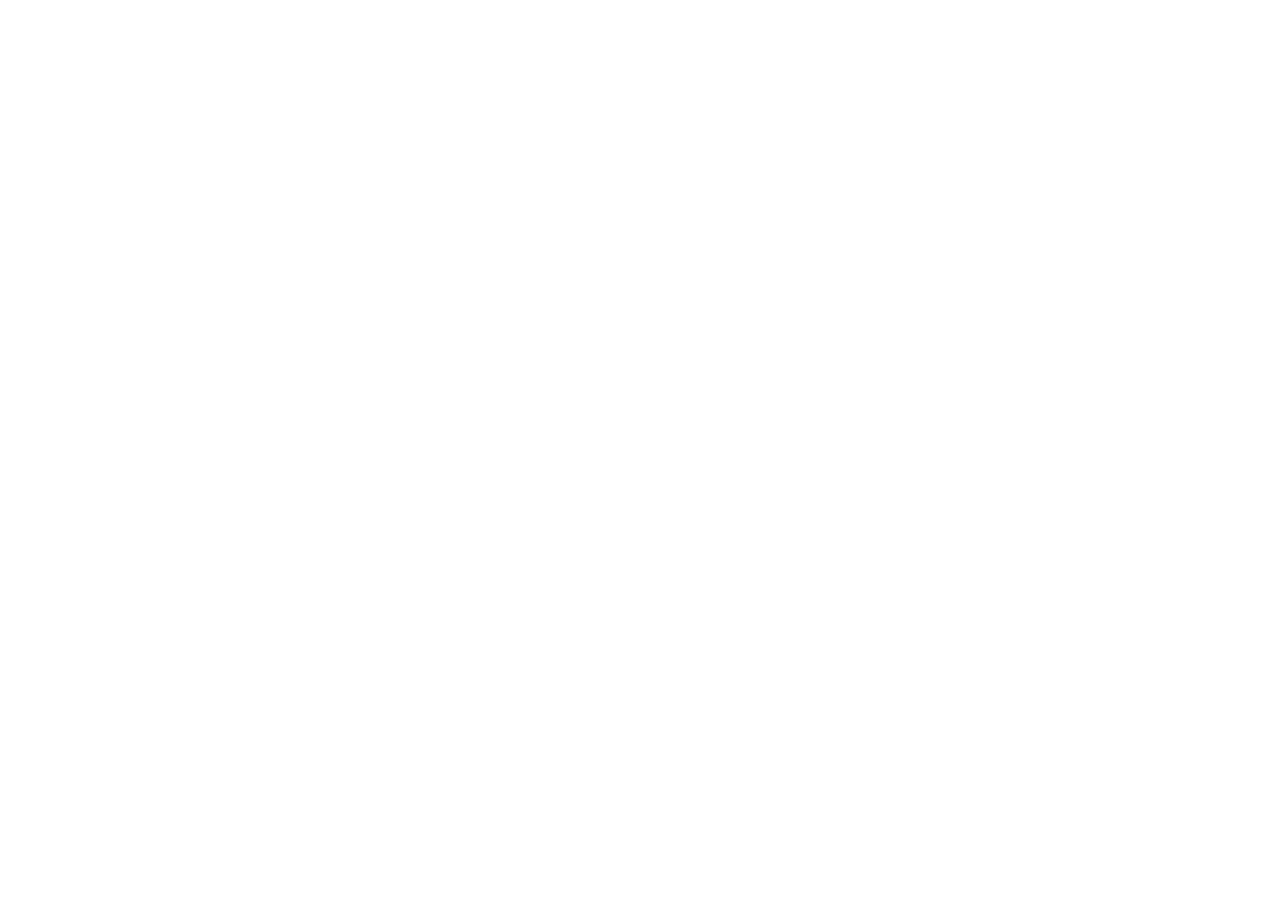
==== index.html @ 2cb04844 "Actualiza el index" ====
<!DOCTYPE html>
<html lang="es">
<head>
    <meta charset="UTF-8">
    <meta name="viewport" content="width=device-width, initial-scale=1.0">
    <title>Sistema de Registro de Juegos</title>
</head>
<body>
    
</body>
</html>
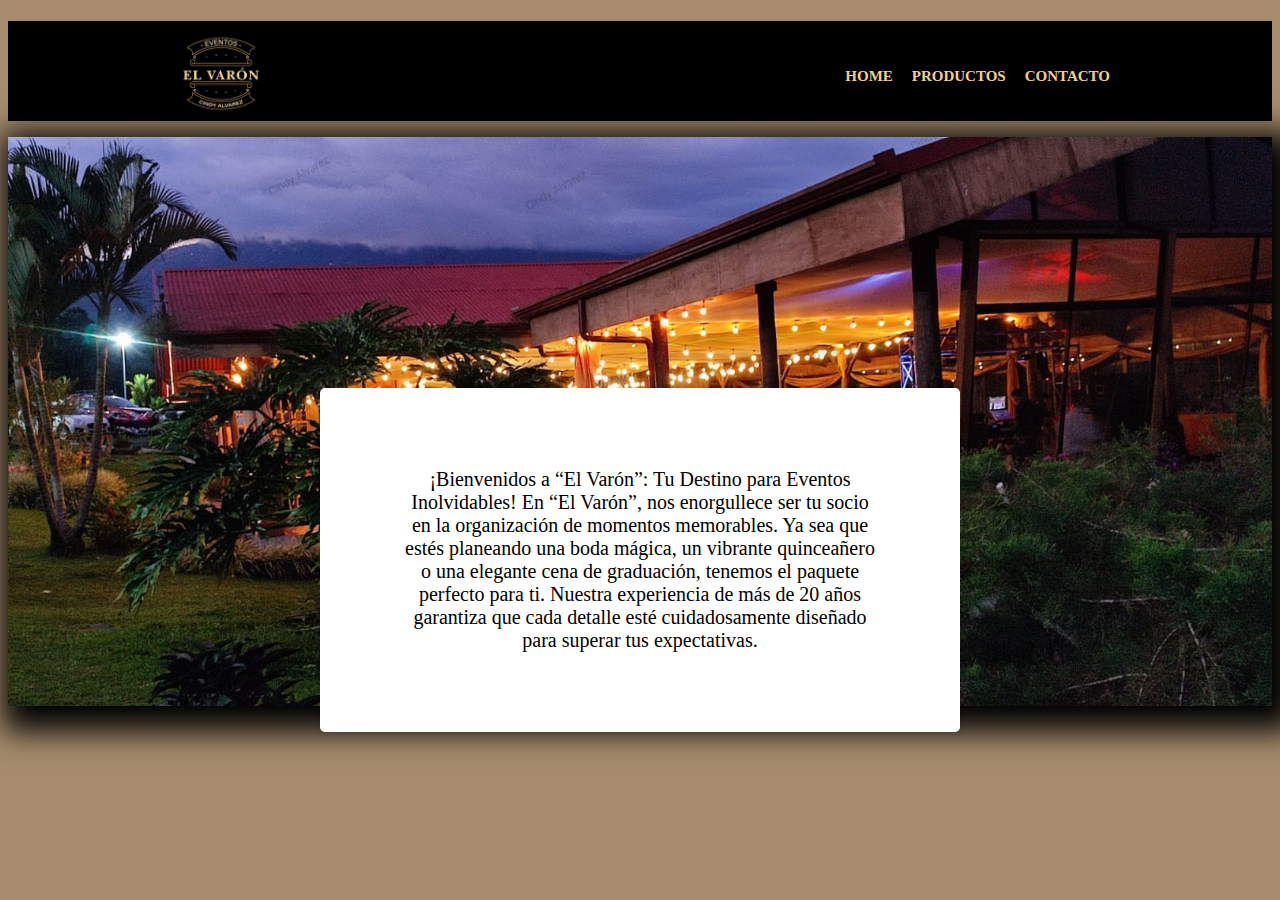
==== commit 12749566: "actualiza index.html y style.css. También agrega carpeta img" ====
--- a/index.html
+++ b/index.html
@@ -3,8 +3,34 @@
 <head>
     <meta charset="UTF-8">
     <meta name="viewport" content="width=device-width, initial-scale=1.0">
-    <title>Sistema de Registro de Juegos</title>
+    <title>Eventos el varón</title>
+    <link rel="stylesheet" href="reset.css">
+    <link rel="stylesheet" href="style.css">
 </head>
+<header>
+    <div class="caja">
+            <h1><img id="logo" src="img/logo.jpg"></h1>
+        <nav>
+            <ul>
+                <li><a href="index.html">Home</a></li>
+                <li><a href="productos.html">Productos</a></li>
+                <li><a href="contacto.html">Contacto</a></li>
+            </ul>
+        </nav>
+    </div>
+
+</header>
+<section class="banner-container">
+
+    <img class="banner" src="img/banner.jpeg"></h1>
+
+</section>
+
+<selection class="introduction-container">
+    <p class="introduction">¡Bienvenidos a “El Varón”: Tu Destino para Eventos Inolvidables!
+
+        En “El Varón”, nos enorgullece ser tu socio en la organización de momentos memorables. Ya sea que estés planeando una boda mágica, un vibrante quinceañero o una elegante cena de graduación, tenemos el paquete perfecto para ti. Nuestra experiencia de más de 20 años garantiza que cada detalle esté cuidadosamente diseñado para superar tus expectativas.</p>
+</selection>
 <body>
     
 </body>
--- a/style.css
+++ b/style.css
@@ -0,0 +1,66 @@
+header {
+    background-color: #000000;
+}
+.caja{
+    width: 940px;
+    height: 100px;
+    position: relative;
+    margin: 0 auto;
+}
+body{
+    background: #A68C6D;
+}
+#logo{
+    height: 100px;
+}
+nav{
+    position: absolute;
+    top:30px;
+    right: 0;
+}
+
+nav li{
+    display: inline;
+    margin: 0 0 0 15px;
+}
+
+nav a{
+    text-transform: uppercase;
+    color: #F2CF8D;
+    font-weight: bold;
+    font-size: 15px;
+    text-decoration: none;
+}
+
+.baner-container {
+    position: relative;
+    width: 100%;
+    max-width: 800px; 
+}
+
+.banner {
+    margin: 1em auto;
+    width: 100%;
+    height: auto;
+    transition: 400ms;
+    box-shadow: 10px 10px 30px 15px #000000;
+}
+
+.banner:hover {
+    opacity: 30%
+}
+
+.introduction {
+    position: absolute;
+    top: 60%;
+    left: 50%;
+    transform: translate(-50%, -50%);
+    background-color: white;
+    padding: 80px;
+    border-radius: 5px;
+    font-size: 20px;
+    text-align: center;
+    box-shadow: 0 2px 4px rgba(0, 0, 0, 0.1);
+}
+
+
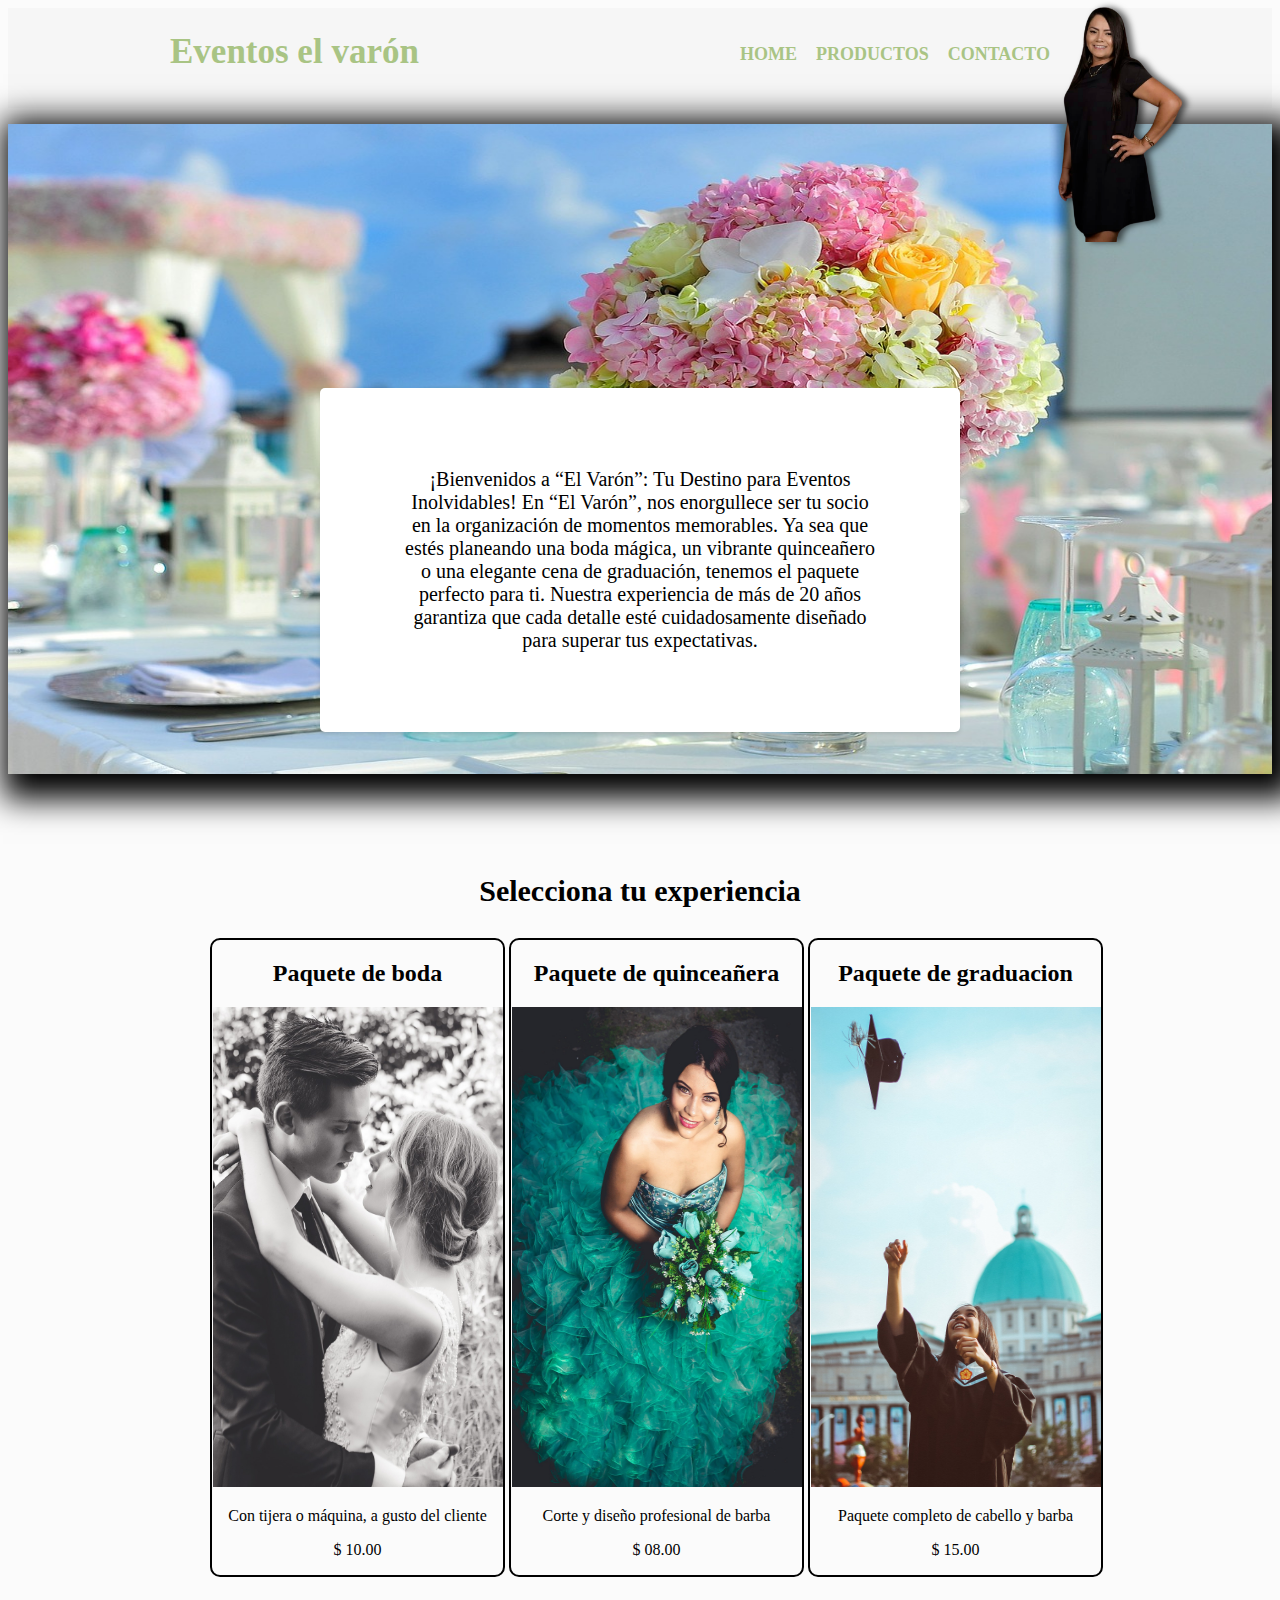
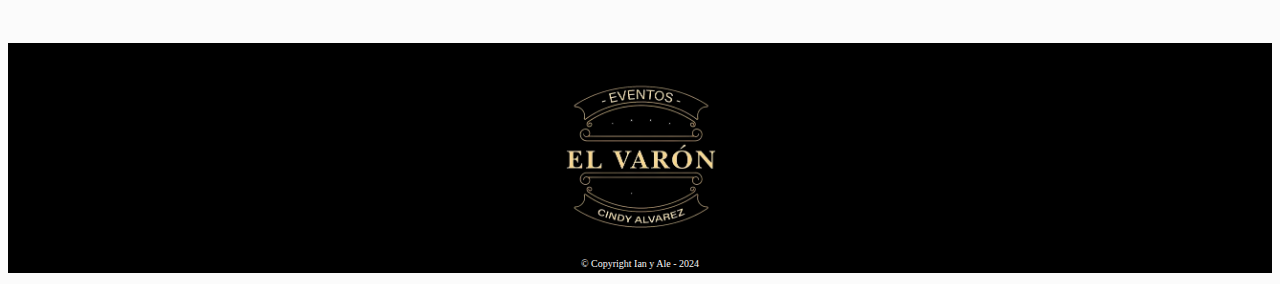
==== commit 24cff221: "actualiza pagina en general" ====
--- a/index.html
+++ b/index.html
@@ -9,29 +9,57 @@
 </head>
 <header>
     <div class="caja">
-            <h1><img id="logo" src="img/logo.jpg"></h1>
+            <h1 class="titulo-principal">Eventos el varón</h1>
         <nav>
             <ul>
                 <li><a href="index.html">Home</a></li>
                 <li><a href="productos.html">Productos</a></li>
                 <li><a href="contacto.html">Contacto</a></li>
-            </ul>
+            </ul><img id="perfil" src="img/perfil.png">
         </nav>
     </div>
 
 </header>
 <section class="banner-container">
 
-    <img class="banner" src="img/banner.jpeg"></h1>
+    <img class="banner" src="img/banner1.jpg"></h1>
 
 </section>
 
-<selection class="introduction-container">
+<section class="introduction-container">
     <p class="introduction">¡Bienvenidos a “El Varón”: Tu Destino para Eventos Inolvidables!
 
         En “El Varón”, nos enorgullece ser tu socio en la organización de momentos memorables. Ya sea que estés planeando una boda mágica, un vibrante quinceañero o una elegante cena de graduación, tenemos el paquete perfecto para ti. Nuestra experiencia de más de 20 años garantiza que cada detalle esté cuidadosamente diseñado para superar tus expectativas.</p>
-</selection>
+</section>
 <body>
-    
+    <section class="paquetes">
+        <h3 class="titulo-general"> Selecciona tu experiencia</h3>
+        <div>
+            <ul class="paquetes-lista">
+                <li>
+                    <h2>Paquete de boda</h2>
+                    <img class="imagenes-paquetes" src="img/boda.jpg">
+                    <p class="paquete-descripcion">Con tijera o máquina, a gusto del cliente</p>
+                    <p class="paquete-precio">$ 10.00</p>
+                </li>
+                <li>
+                    <h2>Paquete de quinceañera</h2>
+                    <img class="imagenes-paquetes" src="img/quinceanera.jpg">
+                    <p class="paquete-descripcion">Corte y diseño profesional de barba</p>
+                    <p class="paquete-precio">$ 08.00</p>
+                </li>
+                <li>
+                    <h2>Paquete de graduacion</h2>
+                    <img class="imagenes-paquetes" src="img/graduacion.jpg">
+                    <p class="paquete-descripcion">Paquete completo de cabello y barba</p>
+                    <p class="paquete-precio">$ 15.00</p>
+                </li>
+            </ul>
+        </div>
+    </section>
+    <footer>
+        <img class="logo" src="img/logo2.png">
+        <p class="copyright">&copy Copyright Ian y Ale - 2024</p>
+    </footer>
 </body>
 </html>--- a/style.css
+++ b/style.css
@@ -1,5 +1,5 @@
 header {
-    background-color: #000000;
+    background-color: #f6f6f6;
 }
 .caja{
     width: 940px;
@@ -8,28 +8,41 @@
     margin: 0 auto;
 }
 body{
-    background: #A68C6D;
+    background: #fbfbfb;
 }
-#logo{
-    height: 100px;
+.titulo-principal{
+    color: #a9c484;
+    position:absolute;
+    top: 1px;
+    font-weight: bold;
+    font-size: 35px;
+    text-decoration: none;
 }
 nav{
     position: absolute;
-    top:30px;
-    right: 0;
+    top: 20px;
+    right: 60px;
 }
 
 nav li{
-    display: inline;
+    display: inline-block;
     margin: 0 0 0 15px;
 }
 
 nav a{
     text-transform: uppercase;
-    color: #F2CF8D;
+    color: #a9c484;
     font-weight: bold;
-    font-size: 15px;
+    font-size: 18px;
     text-decoration: none;
+}
+
+#perfil{
+    position: relative;
+    width: 155px;
+    left: 355px;
+    bottom: 90px;
+    filter: drop-shadow(5px 0px 3px rgba(0, 0, 0, 0.6));
 }
 
 .baner-container {
@@ -41,13 +54,8 @@
 .banner {
     margin: 1em auto;
     width: 100%;
-    height: auto;
-    transition: 400ms;
+    height: 650px;
     box-shadow: 10px 10px 30px 15px #000000;
-}
-
-.banner:hover {
-    opacity: 30%
 }
 
 .introduction {
@@ -63,4 +71,84 @@
     box-shadow: 0 2px 4px rgba(0, 0, 0, 0.1);
 }
 
+.titulo-general{
+    color: #000000;
+    font-weight: bold;
+    font-size: 30px;
+    text-decoration: none;
+    text-align: center;
+}
 
+.paquetes{
+    width: 940px;
+    margin: 0 auto;
+    padding: 50px;
+}
+
+
+.paquetes-lista li{
+    display: inline-block;
+    width: 295px;
+    text-align: center;
+    box-sizing: border-box;
+    border: 2px solid #000000;
+    border-radius: 10px;
+
+   
+}
+
+.imagenes-paquetes{
+    width: 290px;
+    height: 480px;
+}
+
+/*
+
+.paquetes-lista li:hover{
+    border-color:#c78c19;
+}
+
+.paquetes-lista li:active{
+    border-color:#088c19;
+}
+
+.paquetes-lista h2{
+    font-size: 30px;
+    font-weight: bold;
+}
+
+.paquetes-lista li:hover h2{
+    font-size: 33px;
+}
+
+.paquete-descripcion{
+    font-size: 18px;
+}
+
+.paquete-precio{
+    font-size: 20px;
+    font-weight: bold;
+    margin-top:10px;
+}
+*/
+
+footer{
+    text-align: center;
+    height: 150px;
+    background-color: #000000;
+    padding:40px;
+}
+
+.logo{
+    position: relative;
+    margin: 0 auto;
+    bottom: 30px;
+    width: 200px;
+}
+
+footer p{
+    position: relative;
+    bottom: 36px;
+    color: #f6f6f6;
+    font-size: 10px;
+}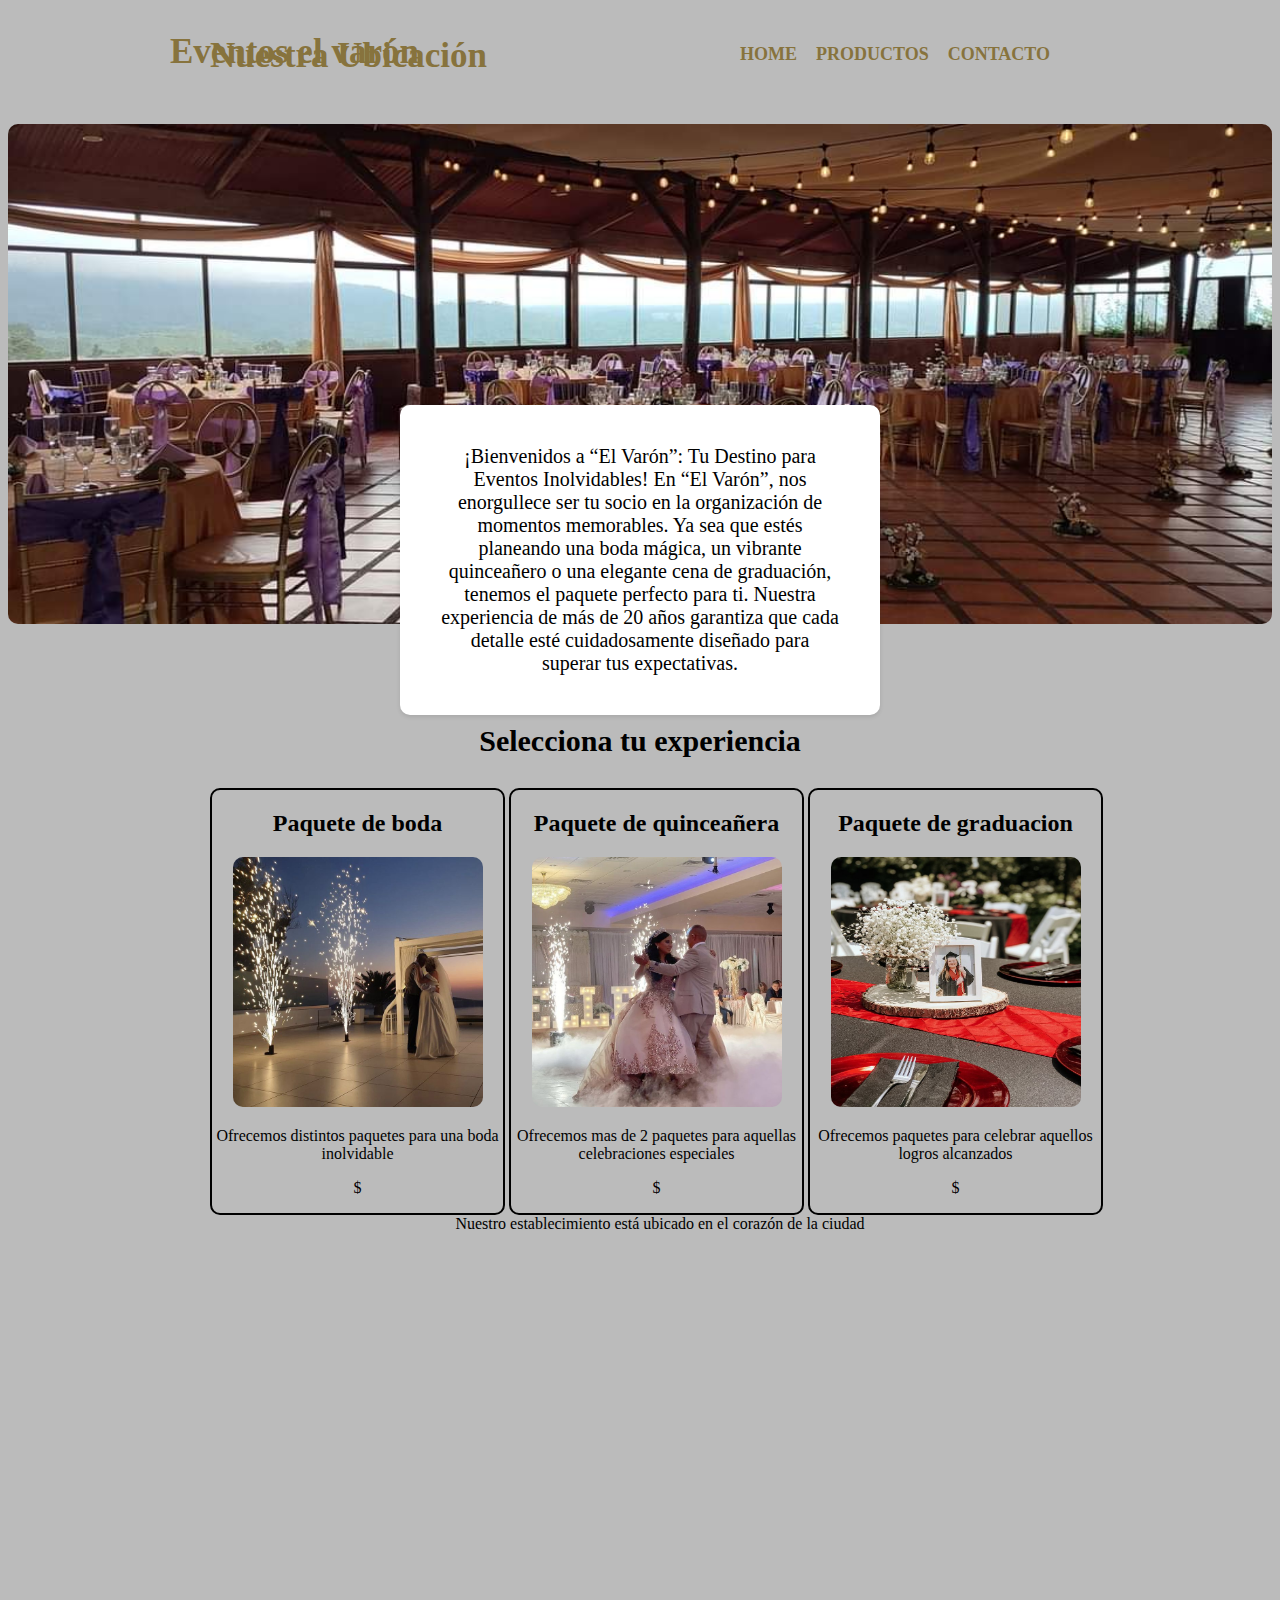
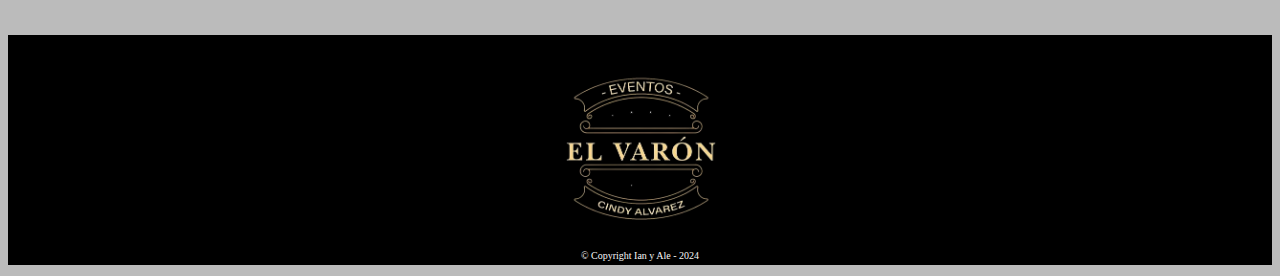
==== commit 4eff2c6b: "actualizado-ale" ====
--- a/index.html
+++ b/index.html
@@ -15,14 +15,14 @@
                 <li><a href="index.html">Home</a></li>
                 <li><a href="productos.html">Productos</a></li>
                 <li><a href="contacto.html">Contacto</a></li>
-            </ul><img id="perfil" src="img/perfil.png">
+            </ul>
         </nav>
     </div>
 
 </header>
 <section class="banner-container">
 
-    <img class="banner" src="img/banner1.jpg"></h1>
+    <img class="banner" src="img/intro.jpg"></h1>
 
 </section>
 
@@ -38,22 +38,32 @@
             <ul class="paquetes-lista">
                 <li>
                     <h2>Paquete de boda</h2>
-                    <img class="imagenes-paquetes" src="img/boda.jpg">
-                    <p class="paquete-descripcion">Con tijera o máquina, a gusto del cliente</p>
-                    <p class="paquete-precio">$ 10.00</p>
+                    <img class="imagenes-paquetes" src="img/wedding.jpg">
+                    <p class="paquete-descripcion">Ofrecemos distintos paquetes para una boda inolvidable</p>
+                    <p class="paquete-precio">$ </p>
                 </li>
                 <li>
                     <h2>Paquete de quinceañera</h2>
-                    <img class="imagenes-paquetes" src="img/quinceanera.jpg">
-                    <p class="paquete-descripcion">Corte y diseño profesional de barba</p>
-                    <p class="paquete-precio">$ 08.00</p>
+                    <img class="imagenes-paquetes" src="img/15.jpg">
+                    <p class="paquete-descripcion">Ofrecemos mas de 2 paquetes para aquellas celebraciones especiales</p>
+                    <p class="paquete-precio">$ </p>
                 </li>
                 <li>
                     <h2>Paquete de graduacion</h2>
-                    <img class="imagenes-paquetes" src="img/graduacion.jpg">
-                    <p class="paquete-descripcion">Paquete completo de cabello y barba</p>
-                    <p class="paquete-precio">$ 15.00</p>
+                    <img class="imagenes-paquetes" src="img/Gra.jpg">
+                    <p class="paquete-descripcion">Ofrecemos paquetes para celebrar aquellos logros alcanzados</p>
+                    <p class="paquete-precio">$ </p>
                 </li>
+
+                <section class="mapa">
+                    <h3 class="titulo-principal">Nuestra Ubicación</h3>
+                    <p>Nuestro establecimiento está ubicado en el corazón de la ciudad</p>
+    
+                    <div class="mapa-contenido">
+                        <iframe src="https://www.google.com/maps/embed?pb=!1m18!1m12!1m3!1d3930.254420281653!2d-83.6977254259613!3d9.912755990188202!2m3!1f0!2f0!3f0!3m2!1i1024!2i768!4f13.1!3m3!1m2!1s0x8fa0d6bef6c7cad1%3A0x845801ca8407efa1!2sComplejo%20Deportivo%20El%20Var%C3%B3n!5e0!3m2!1ses-419!2scr!4v1710301576124!5m2!1ses-419!2scr" width="100%" height="300" style="border:0;" allowfullscreen="" loading="lazy" referrerpolicy="no-referrer-when-downgrade"></iframe>
+                    </div>
+                </section>
+
             </ul>
         </div>
     </section>
--- a/style.css
+++ b/style.css
@@ -1,5 +1,5 @@
 header {
-    background-color: #f6f6f6;
+    background-color: #BBBBBB;
 }
 .caja{
     width: 940px;
@@ -7,11 +7,17 @@
     position: relative;
     margin: 0 auto;
 }
+
+nav a:hover{
+    
+    text-decoration: underline #87733D; 
+}
+
 body{
-    background: #fbfbfb;
+    background: #BBBBBB;
 }
 .titulo-principal{
-    color: #a9c484;
+    color: #87733D;
     position:absolute;
     top: 1px;
     font-weight: bold;
@@ -31,7 +37,7 @@
 
 nav a{
     text-transform: uppercase;
-    color: #a9c484;
+    color: #87733D;
     font-weight: bold;
     font-size: 18px;
     text-decoration: none;
@@ -48,14 +54,14 @@
 .baner-container {
     position: relative;
     width: 100%;
-    max-width: 800px; 
+    max-width: 500px; 
 }
 
 .banner {
     margin: 1em auto;
     width: 100%;
-    height: 650px;
-    box-shadow: 10px 10px 30px 15px #000000;
+    height: 500px;
+    border-radius: 10px;
 }
 
 .introduction {
@@ -64,11 +70,12 @@
     left: 50%;
     transform: translate(-50%, -50%);
     background-color: white;
-    padding: 80px;
-    border-radius: 5px;
+    padding: 40px;
+    border-radius: 10px;
     font-size: 20px;
     text-align: center;
     box-shadow: 0 2px 4px rgba(0, 0, 0, 0.1);
+    width: 400px; 
 }
 
 .titulo-general{
@@ -93,13 +100,23 @@
     box-sizing: border-box;
     border: 2px solid #000000;
     border-radius: 10px;
-
-   
 }
 
 .imagenes-paquetes{
-    width: 290px;
-    height: 480px;
+    width: 250px;
+    height: 250px;
+    border-radius: 10px;
+}
+
+
+.mapa p {
+    margin: 0 0 2em;
+    text-align: center;
+}
+
+.mapa-contenido {
+    width: 940px;
+    margin: 0 auto;
 }
 
 /*
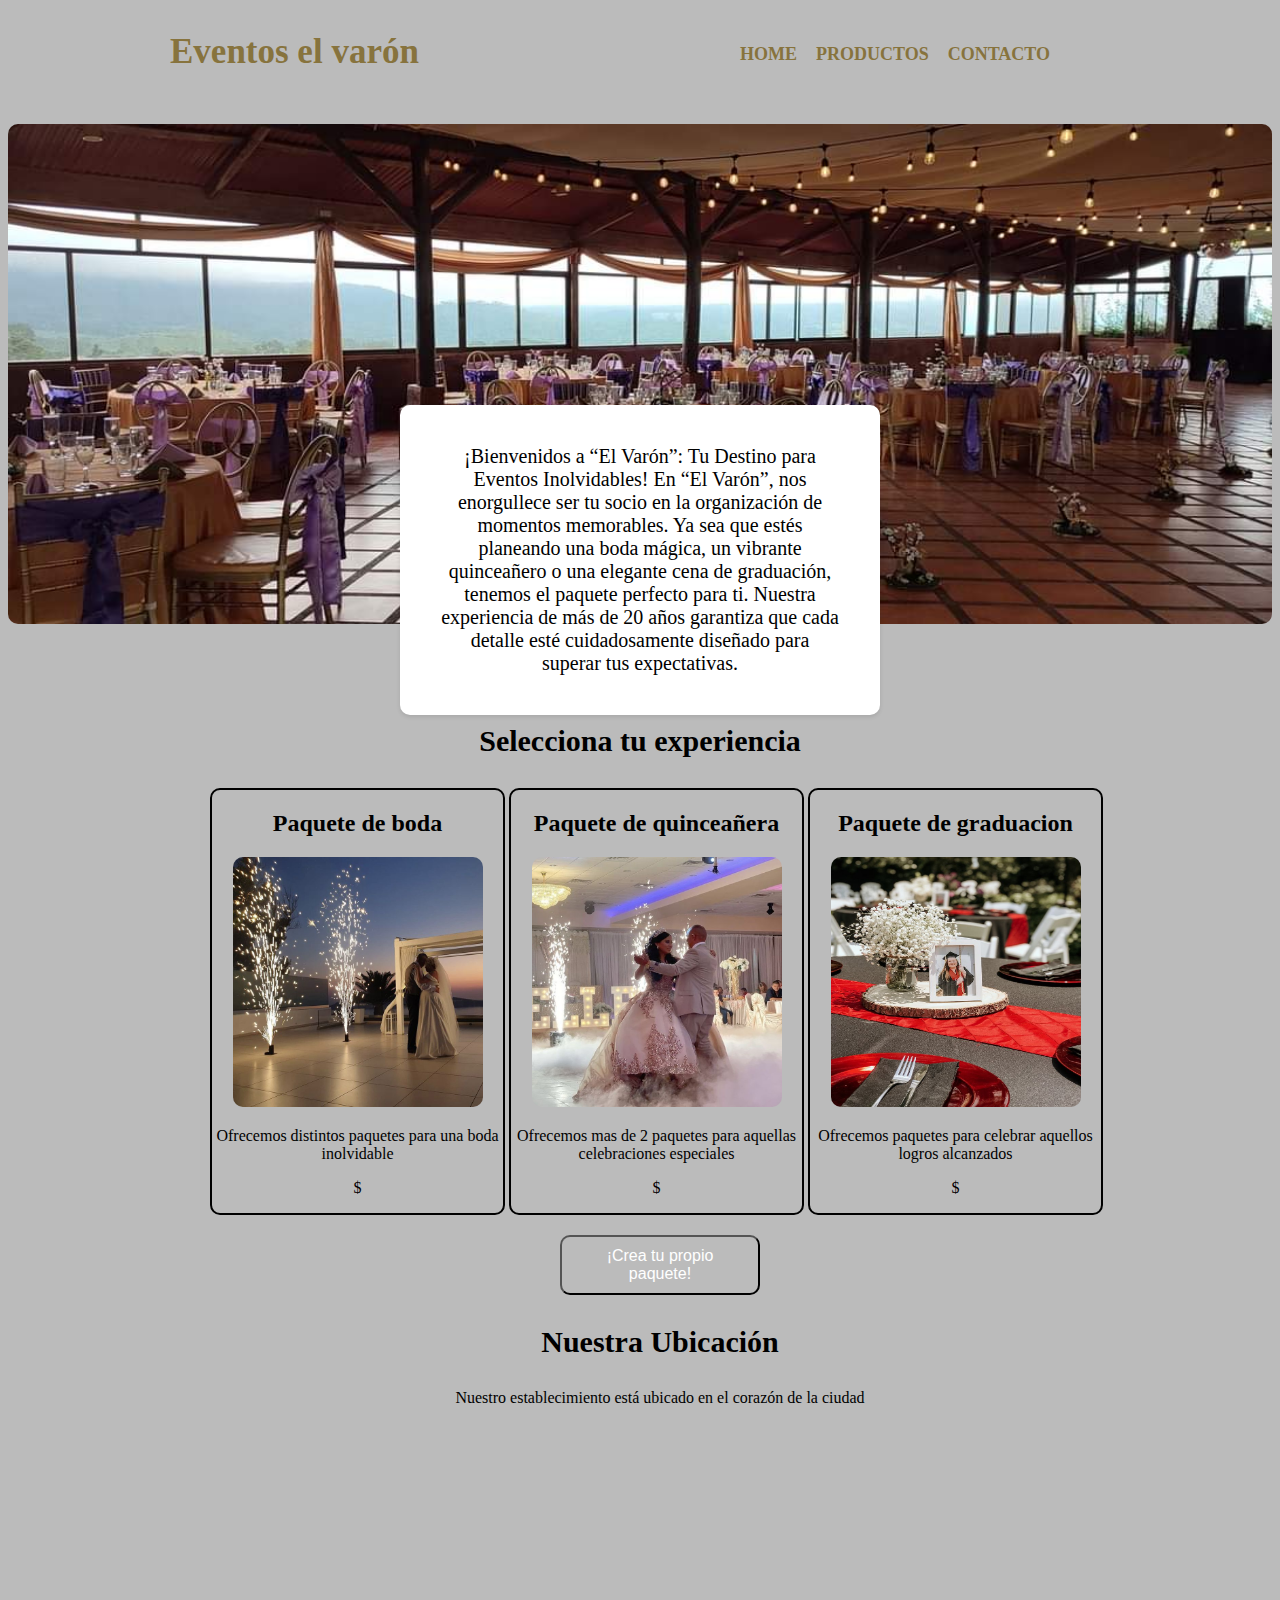
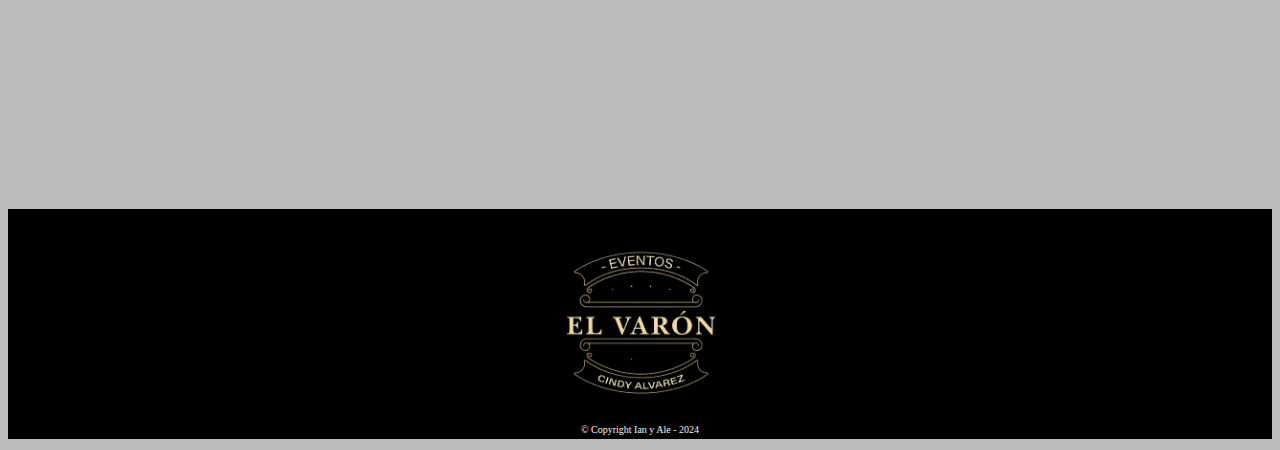
==== commit dbab8d64: "actualiza Ian" ====
--- a/index.html
+++ b/index.html
@@ -54,14 +54,20 @@
                     <p class="paquete-descripcion">Ofrecemos paquetes para celebrar aquellos logros alcanzados</p>
                     <p class="paquete-precio">$ </p>
                 </li>
+                
+                <section class="boton">
+                    <button id="boton-paquete">¡Crea tu propio paquete!</button>
+                </section>
 
                 <section class="mapa">
-                    <h3 class="titulo-principal">Nuestra Ubicación</h3>
+                    <h3 class="titulo-general">Nuestra Ubicación</h3>
                     <p>Nuestro establecimiento está ubicado en el corazón de la ciudad</p>
     
                     <div class="mapa-contenido">
                         <iframe src="https://www.google.com/maps/embed?pb=!1m18!1m12!1m3!1d3930.254420281653!2d-83.6977254259613!3d9.912755990188202!2m3!1f0!2f0!3f0!3m2!1i1024!2i768!4f13.1!3m3!1m2!1s0x8fa0d6bef6c7cad1%3A0x845801ca8407efa1!2sComplejo%20Deportivo%20El%20Var%C3%B3n!5e0!3m2!1ses-419!2scr!4v1710301576124!5m2!1ses-419!2scr" width="100%" height="300" style="border:0;" allowfullscreen="" loading="lazy" referrerpolicy="no-referrer-when-downgrade"></iframe>
                     </div>
+
+
                 </section>
 
             </ul>
--- a/style.css
+++ b/style.css
@@ -119,35 +119,29 @@
     margin: 0 auto;
 }
 
-/*
-
 .paquetes-lista li:hover{
     border-color:#c78c19;
 }
 
-.paquetes-lista li:active{
-    border-color:#088c19;
+.boton{
+    margin: 20px auto;
+    text-align: center;
+}
+#boton-paquete{
+    width: 200px;
+    height: 60px;
+    background-color: transparent; /* Color de fondo */
+    color: white; /* Color del texto */
+    padding: 10px 20px; /* Espaciado interno */
+    border-radius: 10px; /* Bordes redondeados */
+    cursor: pointer; /* Cursor al pasar sobre el botón */
+    font-size: 16px;
 }
 
-.paquetes-lista h2{
-    font-size: 30px;
-    font-weight: bold;
+#boton-paquete:hover{
+    font-size: 15px;
+    border-color:#c78c19;
 }
-
-.paquetes-lista li:hover h2{
-    font-size: 33px;
-}
-
-.paquete-descripcion{
-    font-size: 18px;
-}
-
-.paquete-precio{
-    font-size: 20px;
-    font-weight: bold;
-    margin-top:10px;
-}
-*/
 
 footer{
     text-align: center;
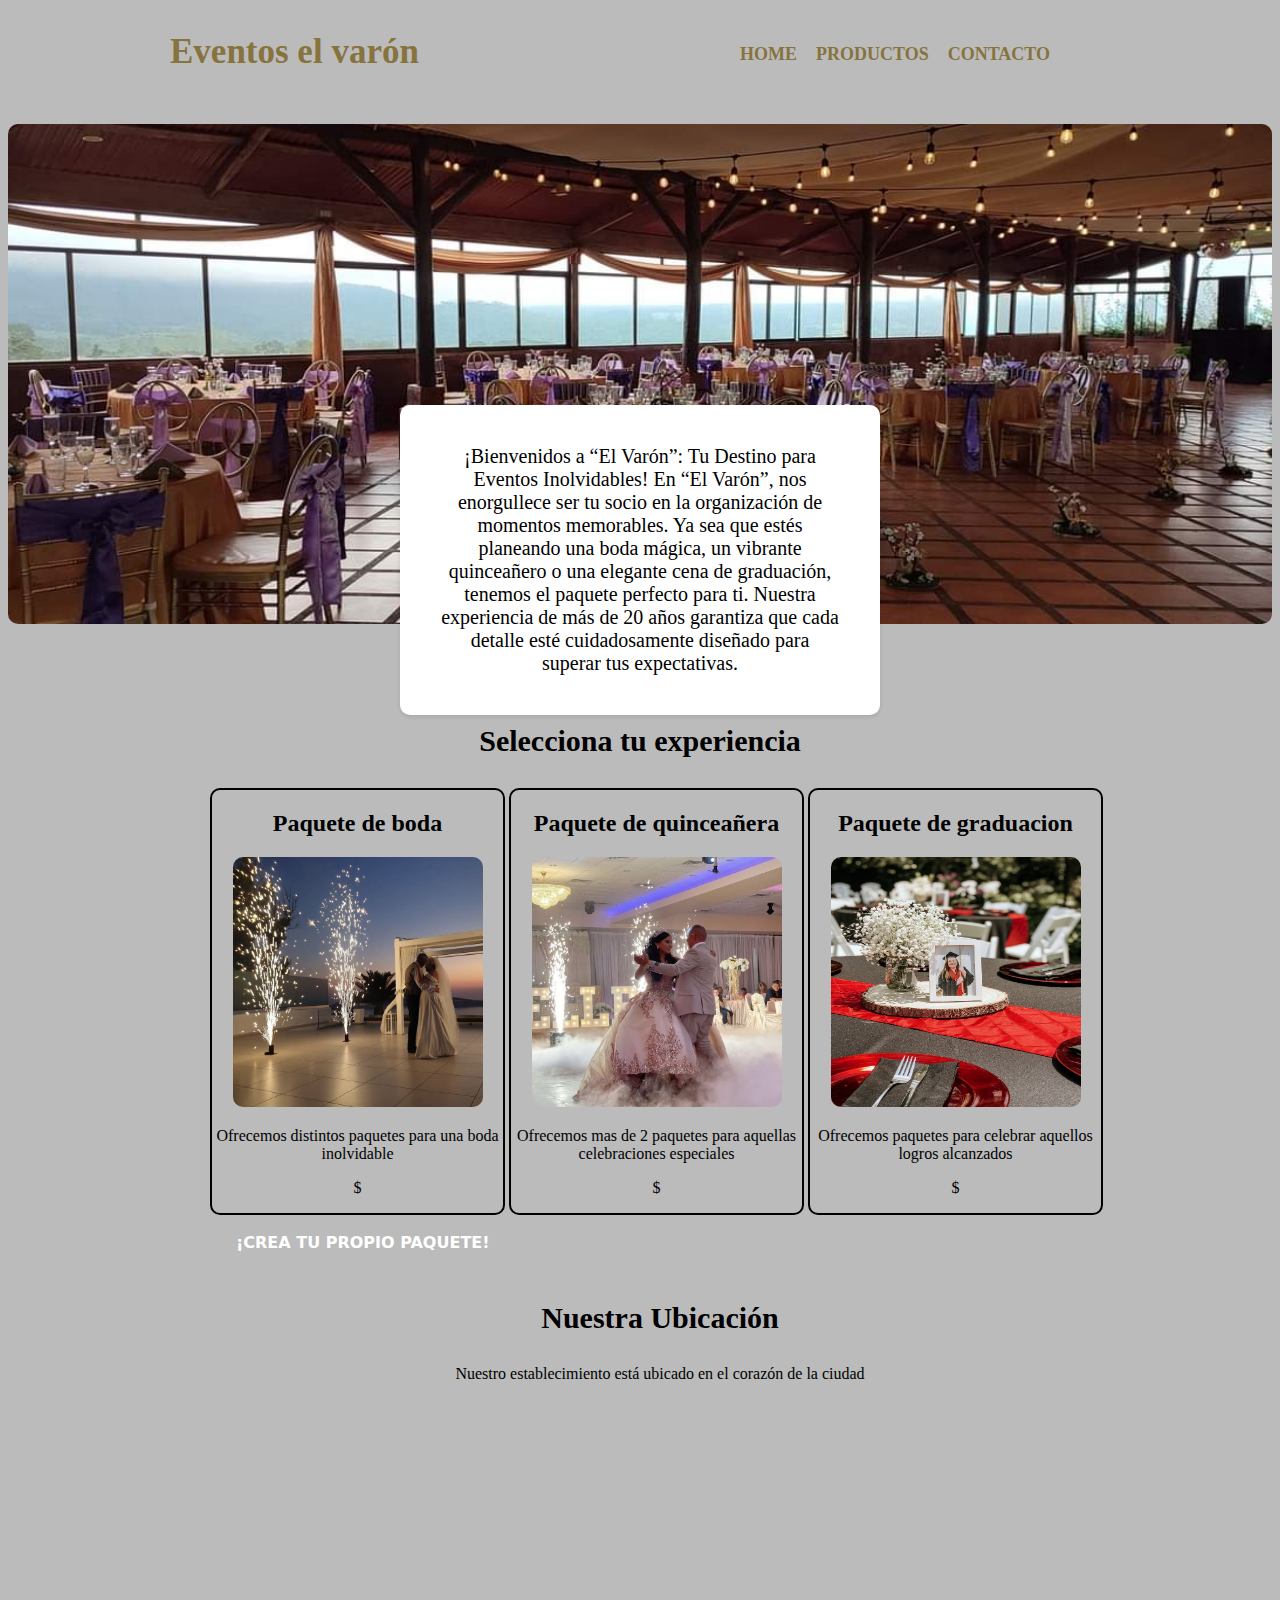
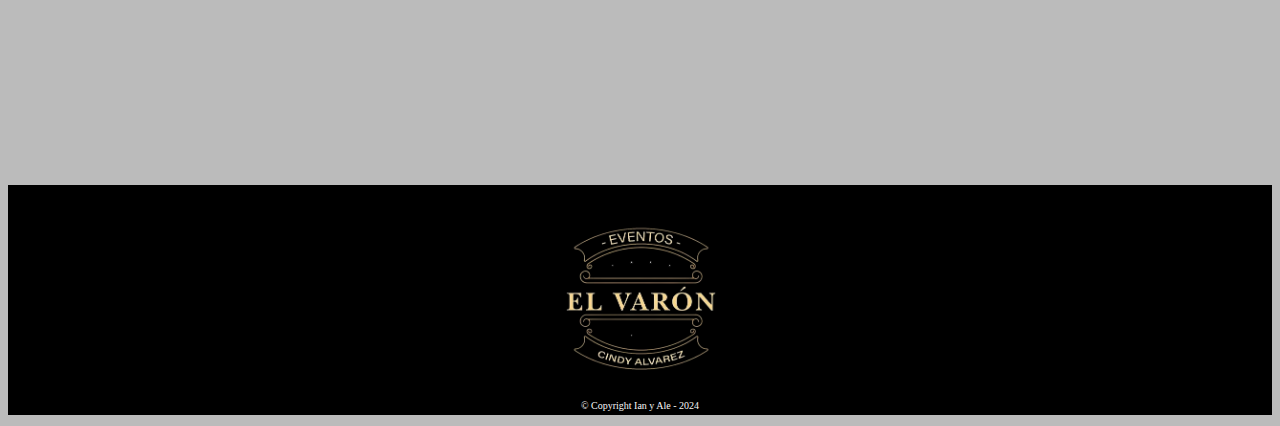
==== commit 55bfa0ce: "El ingeniero actualiza" ====
--- a/index.html
+++ b/index.html
@@ -55,8 +55,8 @@
                     <p class="paquete-precio">$ </p>
                 </li>
                 
-                <section class="boton">
-                    <button id="boton-paquete">¡Crea tu propio paquete!</button>
+                <section class="button-container">
+                    <button class="button">¡Crea tu propio paquete!</button>
                 </section>
 
                 <section class="mapa">
--- a/style.css
+++ b/style.css
@@ -120,28 +120,40 @@
 }
 
 .paquetes-lista li:hover{
-    border-color:#c78c19;
+    border-color:beige;
 }
 
-.boton{
-    margin: 20px auto;
-    text-align: center;
-}
-#boton-paquete{
-    width: 200px;
-    height: 60px;
-    background-color: transparent; /* Color de fondo */
-    color: white; /* Color del texto */
-    padding: 10px 20px; /* Espaciado interno */
-    border-radius: 10px; /* Bordes redondeados */
-    cursor: pointer; /* Cursor al pasar sobre el botón */
-    font-size: 16px;
-}
-
-#boton-paquete:hover{
-    font-size: 15px;
-    border-color:#c78c19;
-}
+button {
+    align-items: center;
+    background-color: transparent;
+    color: #fff;
+    cursor: pointer;
+    display: flex;
+    font-family: ui-sans-serif,system-ui,-apple-system,system-ui,"Segoe UI",Roboto,"Helvetica Neue",Arial,"Noto Sans",sans-serif,"Apple Color Emoji","Segoe UI Emoji","Segoe UI Symbol","Noto Color Emoji";
+    font-size: 1rem;
+    font-weight: 700;
+    line-height: 1.5;
+    text-decoration: none;
+    text-transform: uppercase;
+    outline: 0;
+    border: 0;
+    padding: 1rem;
+  }
+  
+  button:before {
+    background-color: #fff;
+    content: "";
+    display: inline-block;
+    height: 1px;
+    margin-right: 10px;
+    transition: all .42s cubic-bezier(.25,.8,.25,1);
+    width: 0;
+  }
+  
+  button:hover:before {
+    background-color: #fff;
+    width: 3rem;
+  }
 
 footer{
     text-align: center;
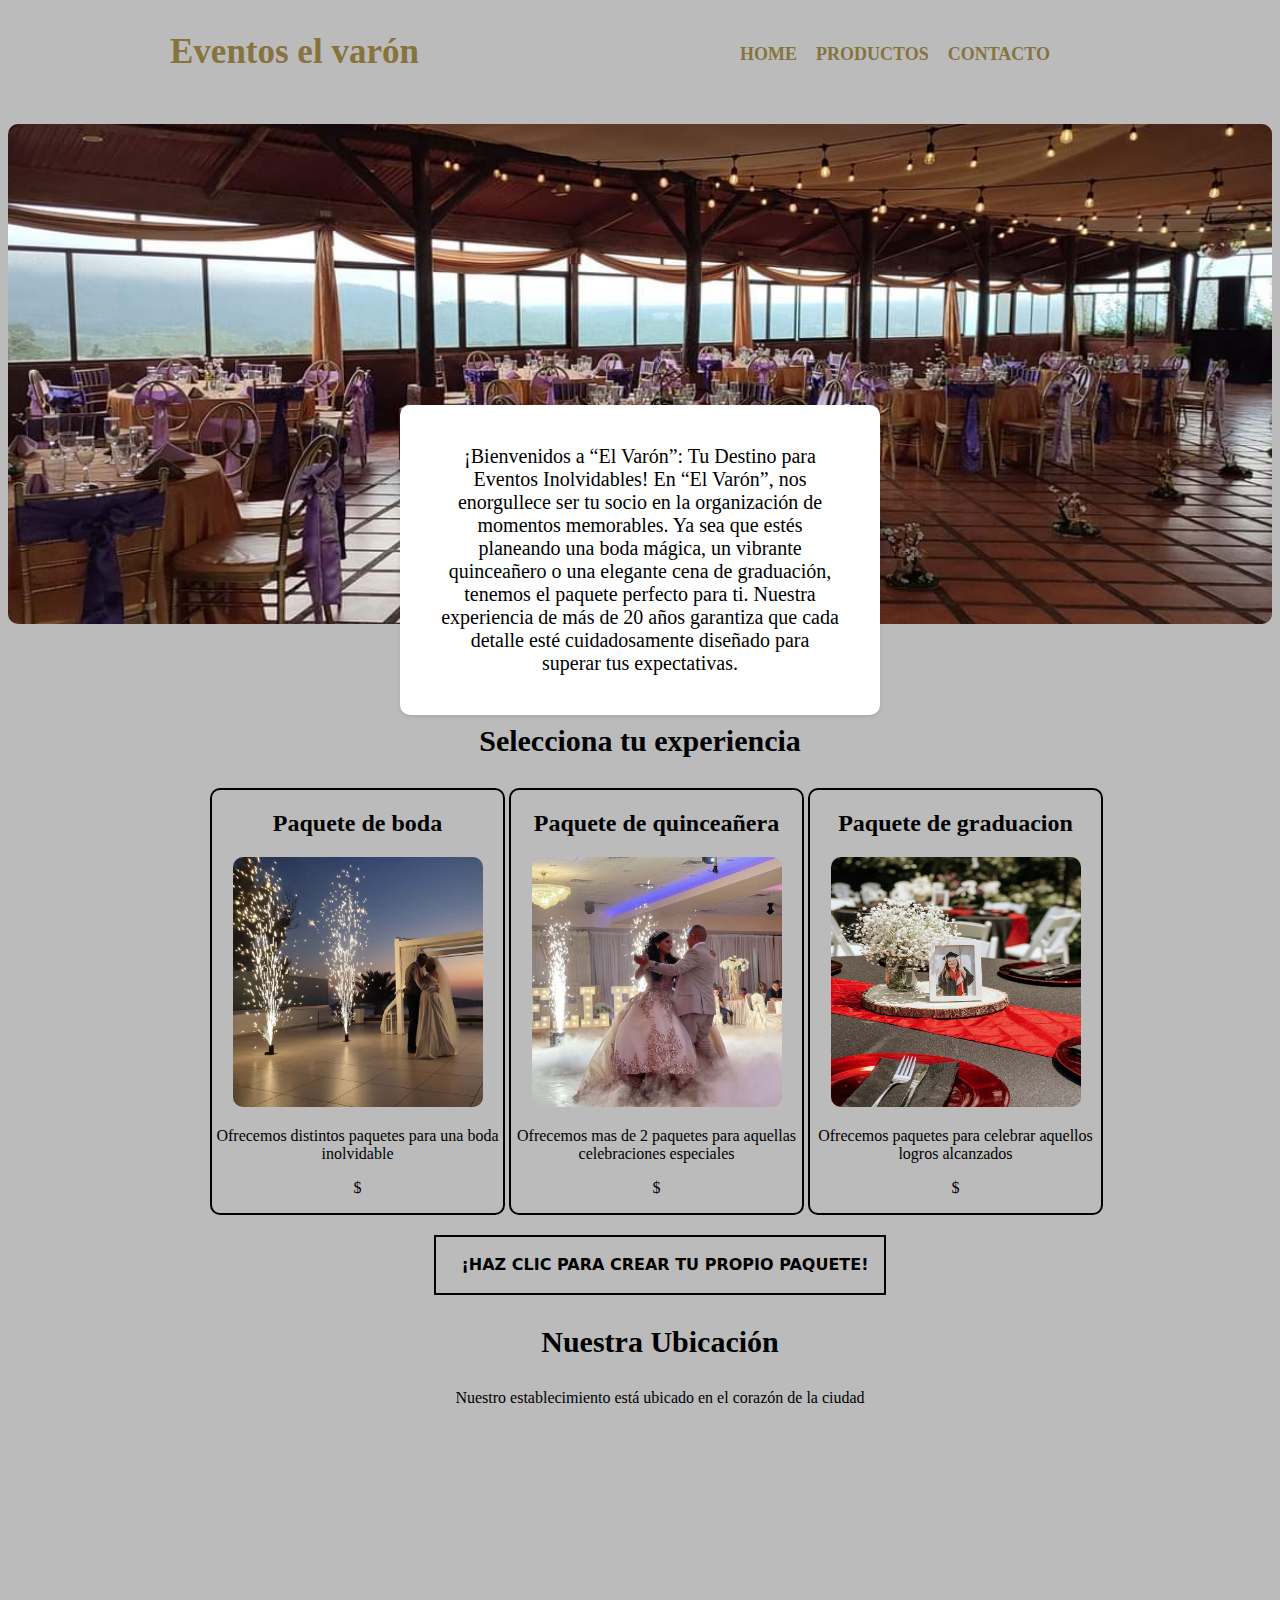
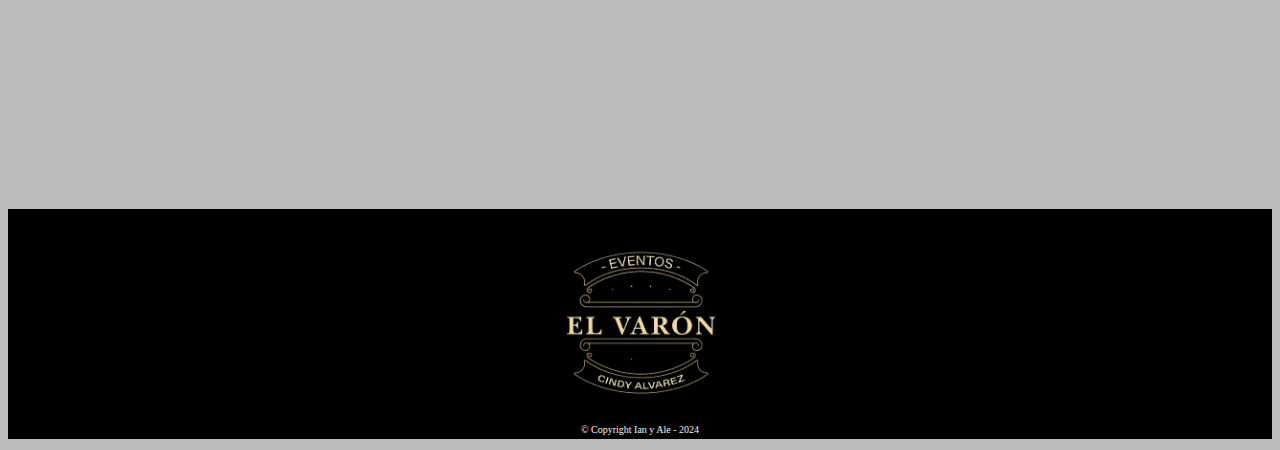
==== commit a7f8f4f9: "actualice pag contacto NO TOCAR PUTO" ====
--- a/index.html
+++ b/index.html
@@ -56,7 +56,7 @@
                 </li>
                 
                 <section class="button-container">
-                    <button class="button">¡Crea tu propio paquete!</button>
+                    <button class="button">¡Haz clic para crear tu propio paquete!</button>
                 </section>
 
                 <section class="mapa">
--- a/style.css
+++ b/style.css
@@ -1,3 +1,4 @@
+/*CSS de página index*/
 header {
     background-color: #BBBBBB;
 }
@@ -120,13 +121,16 @@
 }
 
 .paquetes-lista li:hover{
-    border-color:beige;
+    border-color:white;
 }
 
 button {
+    margin-top: 20px;
+    margin-left: auto;
+    margin-right: auto;
     align-items: center;
-    background-color: transparent;
-    color: #fff;
+    background-color: transparent; 
+    color: black; 
     cursor: pointer;
     display: flex;
     font-family: ui-sans-serif,system-ui,-apple-system,system-ui,"Segoe UI",Roboto,"Helvetica Neue",Arial,"Noto Sans",sans-serif,"Apple Color Emoji","Segoe UI Emoji","Segoe UI Symbol","Noto Color Emoji";
@@ -138,9 +142,16 @@
     outline: 0;
     border: 0;
     padding: 1rem;
-  }
-  
-  button:before {
+    border: 2px solid black; 
+    transition: color 0.42s cubic-bezier(.25,.8,.25,1), border-color 0.42s cubic-bezier(.25,.8,.25,1); 
+}
+
+button:hover {
+    color: white; 
+    border-color: white; 
+}
+
+button:before {
     background-color: #fff;
     content: "";
     display: inline-block;
@@ -148,12 +159,13 @@
     margin-right: 10px;
     transition: all .42s cubic-bezier(.25,.8,.25,1);
     width: 0;
-  }
-  
-  button:hover:before {
+}
+
+button:hover:before {
     background-color: #fff;
     width: 3rem;
-  }
+}
+
 
 footer{
     text-align: center;
@@ -174,4 +186,82 @@
     bottom: 36px;
     color: #f6f6f6;
     font-size: 10px;
-}+}
+/*CSS de página contacto*/
+
+.banner-contacto {
+    position: relative;
+    width: 100%;
+    max-width: 500px; 
+}
+
+.contacto {
+    margin: 4em auto;
+    margin-left: 10px;
+    margin-right: 10px;
+    width: 250%;
+    height: 500px;
+    border-radius: 10px;
+}
+form{
+    margin:20px 50px;
+}
+
+form label, form legend{
+    display: block;
+    font-size: 20px;
+    margin: 0 0 10px;
+}
+
+.form-container {
+    display: inline-block;
+    vertical-align: top; /* Alinea el formulario y la imagen verticalmente */
+    margin-right: 20px;
+}
+
+.form-container {
+    display: inline-block;
+    vertical-align: top; /* Alinea el formulario y la imagen verticalmente */
+    margin-right: 20px;
+}
+
+.input-container {
+    display: inline-block;
+    margin-right: 20px; 
+}
+
+.input {
+    display: block;
+    margin-bottom: 10px;
+    padding: 10px 80px;
+    width: 100%;
+    box-sizing: border-box;
+    box-shadow: none;
+    border-radius: 20px;
+    border: none;
+}
+
+
+.input-padron{
+    display: block;
+    margin: 10px 10px 20px;
+    padding: 10px 25px;
+    width: 50%;
+    border-radius: 20px;
+    border: none;
+}
+
+.centro-mesa{
+    margin-left: 65%;
+    margin-top: -40%;
+    width: 30%;
+    border-radius: 20px;
+    opacity: 0.6;
+}
+.motivacion{
+    margin-left: 66%;
+    margin-right: 5%;
+    margin-top: -30%;
+    font-size: 24px;
+}
+
